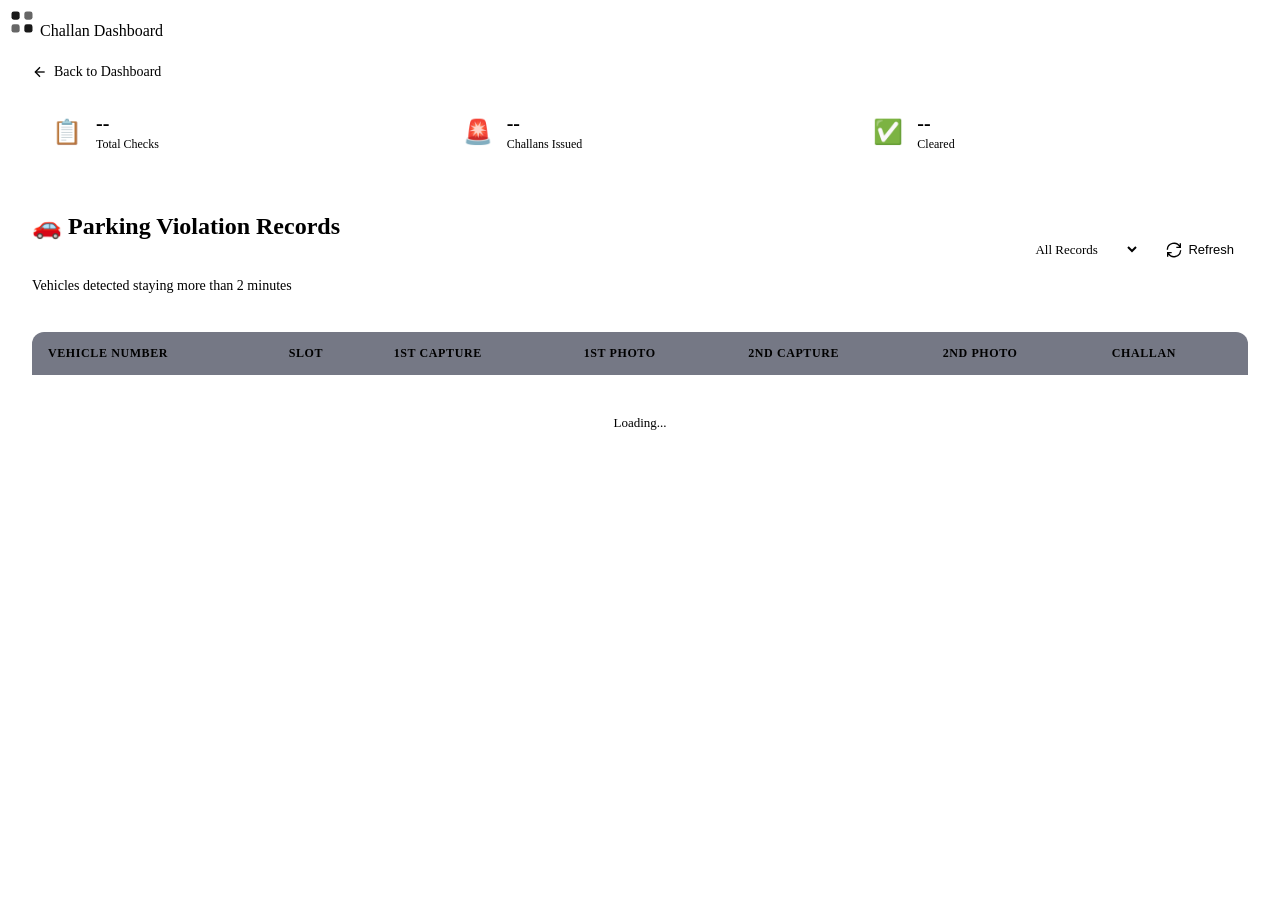
==== webapp/static/challan.html @ 0c5d3db1 "feat: Implement challan tracking and dashboard - Added functionality for tracking parking violations" ====
<!doctype html>
<html lang="en">
  <head>
    <meta charset="utf-8" />
    <meta name="viewport" content="width=device-width, initial-scale=1" />
    <title>Challan Dashboard — Parking Vision</title>
    <link rel="stylesheet" href="/static/styles.css" />
    <link rel="preconnect" href="https://fonts.googleapis.com">
    <link rel="preconnect" href="https://fonts.gstatic.com" crossorigin>
    <link href="https://fonts.googleapis.com/css2?family=Inter:wght@400;500;600;700&display=swap" rel="stylesheet">
    <style>
      /* ── Challan-specific styles ─────────────────────────────────── */
      .challan-page { padding: 24px; max-width: 1400px; margin: 0 auto; }

      .challan-header {
        display: flex; justify-content: space-between; align-items: center;
        margin-bottom: 24px; flex-wrap: wrap; gap: 16px;
      }
      .challan-header-left { display: flex; flex-direction: column; gap: 4px; }
      .challan-title { font-size: 1.5rem; font-weight: 700; color: var(--text); }
      .challan-subtitle { font-size: 0.875rem; color: var(--muted); }

      .challan-controls { display: flex; gap: 12px; align-items: center; }
      .challan-filter {
        padding: 8px 14px; border-radius: 8px;
        background: var(--panel); border: 1px solid var(--border);
        color: var(--text); font-family: inherit; font-size: 0.8125rem; cursor: pointer;
      }
      .challan-filter:hover { border-color: var(--accent); }
      .refresh-btn {
        display: flex; align-items: center; gap: 6px;
        padding: 8px 14px; border-radius: 8px;
        background: var(--panel); border: 1px solid var(--border);
        color: var(--text-secondary); font-size: 0.8125rem;
        cursor: pointer; transition: all 0.2s;
      }
      .refresh-btn:hover { border-color: var(--accent); color: var(--text); }

      .back-link {
        display: inline-flex; align-items: center; gap: 6px;
        color: var(--accent-bright); text-decoration: none; font-size: 0.875rem;
        margin-bottom: 16px; transition: color 0.2s;
      }
      .back-link:hover { color: var(--text); }

      /* Stats row */
      .challan-stats {
        display: grid; grid-template-columns: repeat(auto-fit, minmax(180px, 1fr));
        gap: 16px; margin-bottom: 24px;
      }
      .challan-stat {
        background: var(--panel); border: 1px solid var(--border); border-radius: 12px;
        padding: 16px 20px; display: flex; align-items: center; gap: 14px;
      }
      .challan-stat-icon { font-size: 1.5rem; }
      .challan-stat-value { font-size: 1.25rem; font-weight: 700; color: var(--text); }
      .challan-stat-label { font-size: 0.75rem; color: var(--muted); margin-top: 2px; }

      /* Table */
      .challan-table-wrap {
        background: var(--panel); border: 1px solid var(--border);
        border-radius: 12px; overflow: hidden;
      }
      .challan-table {
        width: 100%; border-collapse: collapse; font-size: 0.8125rem;
      }
      .challan-table th {
        text-align: left; padding: 14px 16px; font-weight: 600; font-size: 0.75rem;
        color: var(--muted); text-transform: uppercase; letter-spacing: 0.05em;
        border-bottom: 1px solid var(--border); background: rgba(26, 31, 53, 0.6);
        position: sticky; top: 0;
      }
      .challan-table td {
        padding: 12px 16px; border-bottom: 1px solid var(--border);
        color: var(--text-secondary); vertical-align: middle;
      }
      .challan-table tr:last-child td { border-bottom: none; }
      .challan-table tr:hover td { background: var(--panel-hover); }

      .plate-badge {
        display: inline-block; padding: 4px 10px; border-radius: 6px;
        font-weight: 600; font-family: 'Courier New', monospace; font-size: 0.875rem;
        letter-spacing: 0.08em;
        background: rgba(99, 102, 241, 0.15); color: var(--accent-bright);
        border: 1px solid rgba(99, 102, 241, 0.3);
      }

      .challan-badge {
        display: inline-flex; align-items: center; gap: 4px;
        padding: 4px 10px; border-radius: 6px; font-weight: 600; font-size: 0.75rem;
      }
      .challan-badge.yes {
        background: rgba(239, 68, 68, 0.15); color: #f87171;
        border: 1px solid rgba(239, 68, 68, 0.3);
      }
      .challan-badge.no {
        background: rgba(16, 185, 129, 0.15); color: #34d399;
        border: 1px solid rgba(16, 185, 129, 0.3);
      }

      .thumb {
        width: 80px; height: 56px; object-fit: cover; border-radius: 6px;
        border: 1px solid var(--border); cursor: pointer;
        transition: transform 0.2s, box-shadow 0.2s;
      }
      .thumb:hover { transform: scale(1.08); box-shadow: var(--shadow-md); }

      .no-thumb {
        width: 80px; height: 56px; border-radius: 6px;
        background: rgba(42, 51, 80, 0.6); border: 1px solid var(--border);
        display: flex; align-items: center; justify-content: center;
        color: var(--muted); font-size: 0.65rem;
      }

      .challan-empty {
        display: flex; flex-direction: column; align-items: center; justify-content: center;
        padding: 80px 20px; color: var(--muted); text-align: center;
      }
      .challan-empty .empty-icon { font-size: 3rem; margin-bottom: 16px; opacity: 0.5; }
      .challan-empty .empty-title { font-size: 1.125rem; font-weight: 600; color: var(--text-secondary); margin-bottom: 8px; }
      .challan-empty .empty-hint { font-size: 0.875rem; }

      /* Lightbox */
      .lightbox {
        display: none; position: fixed; inset: 0; z-index: 1000;
        background: rgba(0, 0, 0, 0.85); backdrop-filter: blur(8px);
        align-items: center; justify-content: center; cursor: pointer;
      }
      .lightbox.active { display: flex; }
      .lightbox img {
        max-width: 90vw; max-height: 85vh; border-radius: 12px;
        box-shadow: 0 20px 60px rgba(0,0,0,0.5);
      }
      .lightbox-close {
        position: absolute; top: 20px; right: 24px;
        background: none; border: none; color: #fff; font-size: 2rem;
        cursor: pointer; opacity: 0.7; transition: opacity 0.2s;
      }
      .lightbox-close:hover { opacity: 1; }

      @media (max-width: 768px) {
        .challan-table { font-size: 0.75rem; }
        .challan-table th, .challan-table td { padding: 10px 10px; }
        .thumb { width: 60px; height: 42px; }
      }
    </style>
  </head>
  <body>
    <header class="topbar">
      <div class="topbar-left">
        <div class="title">
          <svg class="logo-icon" width="28" height="28" viewBox="0 0 24 24" fill="none" xmlns="http://www.w3.org/2000/svg">
            <rect x="3" y="3" width="7" height="7" rx="2" fill="currentColor" opacity="0.9"/>
            <rect x="14" y="3" width="7" height="7" rx="2" fill="currentColor" opacity="0.6"/>
            <rect x="3" y="14" width="7" height="7" rx="2" fill="currentColor" opacity="0.6"/>
            <rect x="14" y="14" width="7" height="7" rx="2" fill="currentColor" opacity="0.9"/>
          </svg>
          Challan Dashboard
        </div>
      </div>
    </header>

    <main class="challan-page">
      <a href="/" class="back-link">
        <svg width="16" height="16" viewBox="0 0 24 24" fill="none" stroke="currentColor" stroke-width="2">
          <line x1="19" y1="12" x2="5" y2="12"/><polyline points="12 19 5 12 12 5"/>
        </svg>
        Back to Dashboard
      </a>

      <!-- Stats -->
      <div class="challan-stats" id="challanStats">
        <div class="challan-stat">
          <div class="challan-stat-icon">📋</div>
          <div>
            <div class="challan-stat-value" id="statTotal">--</div>
            <div class="challan-stat-label">Total Checks</div>
          </div>
        </div>
        <div class="challan-stat">
          <div class="challan-stat-icon">🚨</div>
          <div>
            <div class="challan-stat-value" id="statChallans">--</div>
            <div class="challan-stat-label">Challans Issued</div>
          </div>
        </div>
        <div class="challan-stat">
          <div class="challan-stat-icon">✅</div>
          <div>
            <div class="challan-stat-value" id="statCleared">--</div>
            <div class="challan-stat-label">Cleared</div>
          </div>
        </div>
      </div>

      <!-- Controls -->
      <div class="challan-header">
        <div class="challan-header-left">
          <h2 class="challan-title">🚗 Parking Violation Records</h2>
          <p class="challan-subtitle">Vehicles detected staying more than 2 minutes</p>
        </div>
        <div class="challan-controls">
          <select class="challan-filter" id="filterSelect" onchange="loadChallans()">
            <option value="all">All Records</option>
            <option value="challan">Challans Only</option>
            <option value="cleared">Cleared Only</option>
          </select>
          <button class="refresh-btn" onclick="loadChallans()" title="Refresh">
            <svg width="16" height="16" viewBox="0 0 24 24" fill="none" stroke="currentColor" stroke-width="2">
              <path d="M21.5 2v6h-6M2.5 22v-6h6M2 11.5a10 10 0 0 1 18.8-4.3M22 12.5a10 10 0 0 1-18.8 4.2"/>
            </svg>
            Refresh
          </button>
        </div>
      </div>

      <!-- Table -->
      <div class="challan-table-wrap" id="challanTableWrap">
        <table class="challan-table">
          <thead>
            <tr>
              <th>Vehicle Number</th>
              <th>Slot</th>
              <th>1st Capture</th>
              <th>1st Photo</th>
              <th>2nd Capture</th>
              <th>2nd Photo</th>
              <th>Challan</th>
            </tr>
          </thead>
          <tbody id="challanBody">
            <tr><td colspan="7" style="text-align:center;color:var(--muted);padding:40px;">Loading...</td></tr>
          </tbody>
        </table>
      </div>

      <!-- Empty state -->
      <div id="challanEmpty" class="challan-empty" style="display: none;">
        <div class="empty-icon">📋</div>
        <div class="empty-title">No challan records yet</div>
        <div class="empty-hint">Records will appear here when vehicles are detected staying too long.</div>
      </div>
    </main>

    <!-- Lightbox overlay -->
    <div class="lightbox" id="lightbox" onclick="closeLightbox()">
      <button class="lightbox-close" onclick="closeLightbox()">&times;</button>
      <img id="lightboxImg" src="" alt="Full size" />
    </div>

    <script>
      function fmtTime(ts) {
        try {
          const d = new Date(ts);
          if (!isNaN(d.getTime())) return d.toLocaleString();
        } catch {}
        return String(ts || "—");
      }

      function filenameFromPath(path) {
        if (!path) return null;
        return path.split('/').pop().split('\\').pop();
      }

      function openLightbox(src) {
        const lb = document.getElementById('lightbox');
        document.getElementById('lightboxImg').src = src;
        lb.classList.add('active');
      }

      function closeLightbox() {
        document.getElementById('lightbox').classList.remove('active');
      }

      document.addEventListener('keydown', e => { if (e.key === 'Escape') closeLightbox(); });

      async function loadChallans() {
        const filter = document.getElementById('filterSelect').value;
        const challanOnly = filter === 'challan' ? 'true' : 'false';

        try {
          const res = await fetch(`/challans?limit=200&challan_only=${challanOnly}`);
          const data = await res.json();

          let records = data.challans || [];

          // Client-side filter for "cleared" option
          if (filter === 'cleared') {
            records = records.filter(r => !r.challan);
          }

          // Stats
          const allRes = await fetch('/challans?limit=500');
          const allData = await allRes.json();
          const all = allData.challans || [];
          const totalCount = all.length;
          const challanCount = all.filter(r => r.challan).length;
          const clearedCount = totalCount - challanCount;

          document.getElementById('statTotal').textContent = totalCount;
          document.getElementById('statChallans').textContent = challanCount;
          document.getElementById('statCleared').textContent = clearedCount;

          renderTable(records);
        } catch (err) {
          console.error('Failed to load challans:', err);
        }
      }

      function renderTable(records) {
        const tbody = document.getElementById('challanBody');
        const emptyEl = document.getElementById('challanEmpty');
        const tableWrap = document.getElementById('challanTableWrap');

        if (records.length === 0) {
          tableWrap.style.display = 'none';
          emptyEl.style.display = 'flex';
          return;
        }

        tableWrap.style.display = 'block';
        emptyEl.style.display = 'none';

        tbody.innerHTML = records.map(r => {
          const f1 = filenameFromPath(r.first_image);
          const f2 = filenameFromPath(r.second_image);

          const img1 = f1
            ? `<img class="thumb" src="/snapshots/${f1}" alt="1st" onclick="event.stopPropagation();openLightbox('/snapshots/${f1}')" />`
            : `<div class="no-thumb">No image</div>`;

          const img2 = f2
            ? `<img class="thumb" src="/snapshots/${f2}" alt="2nd" onclick="event.stopPropagation();openLightbox('/snapshots/${f2}')" />`
            : `<div class="no-thumb">No image</div>`;

          const challanBadge = r.challan
            ? `<span class="challan-badge yes">🚨 YES</span>`
            : `<span class="challan-badge no">✅ NO</span>`;

          return `
            <tr>
              <td><span class="plate-badge">${r.plate_text || 'UNKNOWN'}</span></td>
              <td>${r.slot_name || '—'} <span style="color:var(--muted);font-size:0.7rem;">(Zone ${r.zone || '?'})</span></td>
              <td>${fmtTime(r.first_time)}</td>
              <td>${img1}</td>
              <td>${fmtTime(r.second_time)}</td>
              <td>${img2}</td>
              <td>${challanBadge}</td>
            </tr>
          `;
        }).join('');
      }

      // Initial load
      loadChallans();

      // Auto refresh every 30 seconds
      setInterval(loadChallans, 30000);
    </script>
  </body>
</html>
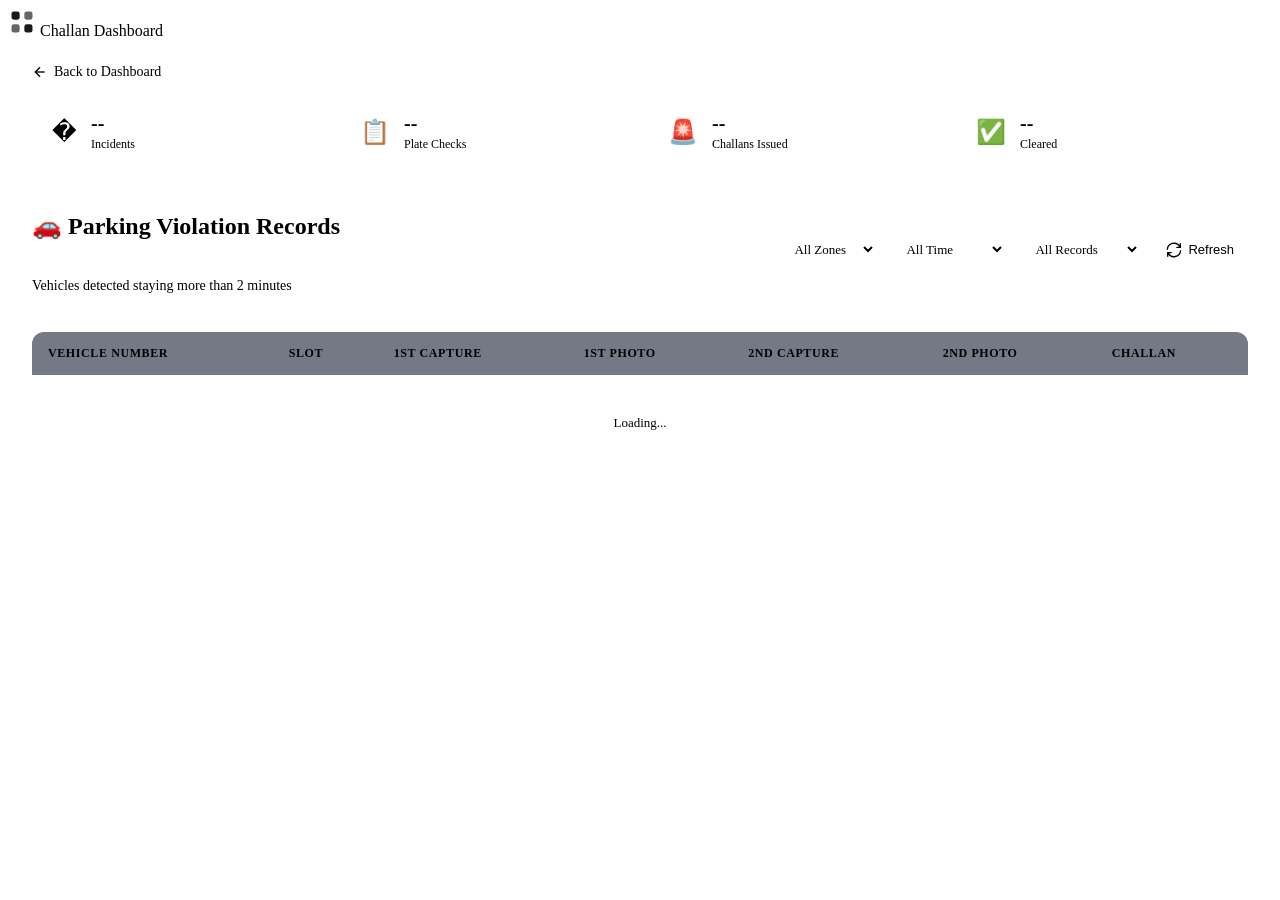
==== commit bdb46069: "refactor & improving camera queue" ====
--- a/webapp/static/challan.html
+++ b/webapp/static/challan.html
@@ -171,10 +171,17 @@
       <!-- Stats -->
       <div class="challan-stats" id="challanStats">
         <div class="challan-stat">
+          <div class="challan-stat-icon">�</div>
+          <div>
+            <div class="challan-stat-value" id="statIncidents">--</div>
+            <div class="challan-stat-label">Incidents</div>
+          </div>
+        </div>
+        <div class="challan-stat">
           <div class="challan-stat-icon">📋</div>
           <div>
             <div class="challan-stat-value" id="statTotal">--</div>
-            <div class="challan-stat-label">Total Checks</div>
+            <div class="challan-stat-label">Plate Checks</div>
           </div>
         </div>
         <div class="challan-stat">
@@ -196,10 +203,19 @@
       <!-- Controls -->
       <div class="challan-header">
         <div class="challan-header-left">
-          <h2 class="challan-title">🚗 Parking Violation Records</h2>
+          <h2 class="challan-title">🚗 Parking Violation Records <span class="live-indicator" id="sseIndicator" style="display:none;"><span class="live-dot"></span>LIVE</span></h2>
           <p class="challan-subtitle">Vehicles detected staying more than 2 minutes</p>
         </div>
         <div class="challan-controls">
+          <select class="challan-filter" id="zoneFilter" onchange="loadChallans()">
+            <option value="">All Zones</option>
+          </select>
+          <select class="challan-filter" id="dateFilter" onchange="loadChallans()">
+            <option value="">All Time</option>
+            <option value="today">Today</option>
+            <option value="7d">Last 7 Days</option>
+            <option value="30d">Last 30 Days</option>
+          </select>
           <select class="challan-filter" id="filterSelect" onchange="loadChallans()">
             <option value="all">All Records</option>
             <option value="challan">Challans Only</option>
@@ -263,9 +279,8 @@
       }
 
       function openLightbox(src) {
-        const lb = document.getElementById('lightbox');
         document.getElementById('lightboxImg').src = src;
-        lb.classList.add('active');
+        document.getElementById('lightbox').classList.add('active');
       }
 
       function closeLightbox() {
@@ -274,39 +289,93 @@
 
       document.addEventListener('keydown', e => { if (e.key === 'Escape') closeLightbox(); });
 
+      // ── Date filter helpers ───────────────────────────────────────
+      function getSinceISO(dateFilter) {
+        if (!dateFilter) return null;
+        const now = new Date();
+        if (dateFilter === 'today') {
+          const start = new Date(now.getFullYear(), now.getMonth(), now.getDate());
+          return start.toISOString();
+        }
+        const days = dateFilter === '7d' ? 7 : dateFilter === '30d' ? 30 : 0;
+        if (days > 0) return new Date(now.getTime() - days * 86400000).toISOString();
+        return null;
+      }
+
+      // ── Populate zone filter from /state ──────────────────────────
+      async function populateZoneFilter() {
+        try {
+          const res = await fetch('/state');
+          const data = await res.json();
+          const zones = Object.keys(data.zones || {}).sort();
+          const sel = document.getElementById('zoneFilter');
+          for (const z of zones) {
+            const opt = document.createElement('option');
+            opt.value = z;
+            opt.textContent = `Zone ${z}`;
+            sel.appendChild(opt);
+          }
+        } catch (e) { /* ignore */ }
+      }
+
+      // ── Load challans ─────────────────────────────────────────────
       async function loadChallans() {
         const filter = document.getElementById('filterSelect').value;
+        const zoneVal = document.getElementById('zoneFilter').value;
+        const dateVal = document.getElementById('dateFilter').value;
         const challanOnly = filter === 'challan' ? 'true' : 'false';
 
+        const params = new URLSearchParams({ limit: '500', challan_only: challanOnly });
+        if (zoneVal) params.set('zone', zoneVal);
+        const since = getSinceISO(dateVal);
+        if (since) params.set('since', since);
+
         try {
-          const res = await fetch(`/challans?limit=200&challan_only=${challanOnly}`);
+          const res = await fetch(`/challans?${params}`);
           const data = await res.json();
-
           let records = data.challans || [];
 
-          // Client-side filter for "cleared" option
+          // Client-side filter for "cleared"
           if (filter === 'cleared') {
             records = records.filter(r => !r.challan);
           }
 
-          // Stats
-          const allRes = await fetch('/challans?limit=500');
-          const allData = await allRes.json();
-          const all = allData.challans || [];
-          const totalCount = all.length;
-          const challanCount = all.filter(r => r.challan).length;
-          const clearedCount = totalCount - challanCount;
-
-          document.getElementById('statTotal').textContent = totalCount;
-          document.getElementById('statChallans').textContent = challanCount;
-          document.getElementById('statCleared').textContent = clearedCount;
-
+          updateStats(records);
           renderTable(records);
         } catch (err) {
           console.error('Failed to load challans:', err);
         }
       }
 
+      function updateStats(records) {
+        const totalCount = records.length;
+        const challanCount = records.filter(r => r.challan).length;
+        const clearedCount = totalCount - challanCount;
+        const sessions = new Set(records.map(r => r.capture_session_id).filter(Boolean));
+        // If no capture_session_id, fall back to counting unique first_image values
+        const incidentCount = sessions.size || new Set(records.map(r => r.first_image).filter(Boolean)).size;
+
+        document.getElementById('statIncidents').textContent = incidentCount;
+        document.getElementById('statTotal').textContent = totalCount;
+        document.getElementById('statChallans').textContent = challanCount;
+        document.getElementById('statCleared').textContent = clearedCount;
+      }
+
+      // ── Image HTML helpers ────────────────────────────────────────
+      function thumbHtml(path, alt) {
+        const f = filenameFromPath(path);
+        if (!f) return '<div class="no-thumb">No image</div>';
+        return `<img class="thumb" src="/snapshots/${f}" alt="${alt}" onclick="event.stopPropagation();openLightbox('/snapshots/${f}')" />`;
+      }
+
+      function platesChips(plates) {
+        if (!plates || plates.length === 0) return '';
+        return '<div class="second-plates-detail">' +
+          plates.map(p => `<span class="plate-badge-sm">${p}</span>`).join('') +
+          '</div>';
+      }
+
+      // ── Render grouped table ──────────────────────────────────────
       function renderTable(records) {
         const tbody = document.getElementById('challanBody');
         const emptyEl = document.getElementById('challanEmpty');
@@ -321,41 +390,96 @@
         tableWrap.style.display = 'block';
         emptyEl.style.display = 'none';
 
-        tbody.innerHTML = records.map(r => {
-          const f1 = filenameFromPath(r.first_image);
-          const f2 = filenameFromPath(r.second_image);
-
-          const img1 = f1
-            ? `<img class="thumb" src="/snapshots/${f1}" alt="1st" onclick="event.stopPropagation();openLightbox('/snapshots/${f1}')" />`
-            : `<div class="no-thumb">No image</div>`;
-
-          const img2 = f2
-            ? `<img class="thumb" src="/snapshots/${f2}" alt="2nd" onclick="event.stopPropagation();openLightbox('/snapshots/${f2}')" />`
-            : `<div class="no-thumb">No image</div>`;
-
-          const challanBadge = r.challan
-            ? `<span class="challan-badge yes">🚨 YES</span>`
-            : `<span class="challan-badge no">✅ NO</span>`;
-
-          return `
-            <tr>
+        // Group records by capture_session_id (or first_image as fallback)
+        const groups = [];
+        const groupMap = new Map();
+        for (const r of records) {
+          const key = r.capture_session_id || r.first_image || Math.random().toString();
+          if (!groupMap.has(key)) {
+            const group = { key, records: [] };
+            groupMap.set(key, group);
+            groups.push(group);
+          }
+          groupMap.get(key).records.push(r);
+        }
+
+        let html = '';
+        for (const group of groups) {
+          const recs = group.records;
+          const first = recs[0];
+          const isMulti = recs.length > 1;
+
+          // Session separator for multi-plate groups
+          if (isMulti) {
+            html += `<tr class="session-header-row"><td colspan="7">
+              <span class="session-label">─ ${first.slot_name || '—'} (Zone ${first.zone || '?'}) — ${recs.length} plates detected at ${fmtTime(first.first_time)}</span>
+            </td></tr>`;
+          }
+
+          for (let i = 0; i < recs.length; i++) {
+            const r = recs[i];
+            const challanBadge = r.challan
+              ? '<span class="challan-badge yes">🚨 YES</span>'
+              : '<span class="challan-badge no">✅ NO</span>';
+
+            // For multi-plate groups, show shared columns only on first row via rowspan
+            const showShared = !isMulti || i === 0;
+            const rowspan = isMulti && i === 0 ? ` rowspan="${recs.length}"` : '';
+
+            const slotCell = showShared
+              ? `<td${rowspan}>${r.slot_name || '—'} <span style="color:var(--muted);font-size:0.7rem;">(Zone ${r.zone || '?'})</span></td>`
+              : '';
+            const firstTimeCell = showShared
+              ? `<td${rowspan}>${fmtTime(r.first_time)}</td>`
+              : '';
+            const firstImgCell = showShared
+              ? `<td${rowspan}>${thumbHtml(r.first_image, '1st')}</td>`
+              : '';
+            const secondTimeCell = showShared
+              ? `<td${rowspan}>${fmtTime(r.second_time)}</td>`
+              : '';
+            const secondImgCell = showShared
+              ? `<td${rowspan}>${thumbHtml(r.second_image, '2nd')}${platesChips(r.second_plates)}</td>`
+              : '';
+
+            html += `<tr>
               <td><span class="plate-badge">${r.plate_text || 'UNKNOWN'}</span></td>
-              <td>${r.slot_name || '—'} <span style="color:var(--muted);font-size:0.7rem;">(Zone ${r.zone || '?'})</span></td>
-              <td>${fmtTime(r.first_time)}</td>
-              <td>${img1}</td>
-              <td>${fmtTime(r.second_time)}</td>
-              <td>${img2}</td>
+              ${slotCell}${firstTimeCell}${firstImgCell}${secondTimeCell}${secondImgCell}
               <td>${challanBadge}</td>
-            </tr>
-          `;
-        }).join('');
-      }
-
-      // Initial load
+            </tr>`;
+          }
+        }
+
+        tbody.innerHTML = html;
+      }
+
+      // ── SSE for near-real-time updates ────────────────────────────
+      let challanSSE = null;
+      function startChallanSSE() {
+        challanSSE = new EventSource('/events');
+        document.getElementById('sseIndicator').style.display = 'inline-flex';
+
+        challanSSE.onmessage = (msg) => {
+          try {
+            const obj = JSON.parse(msg.data);
+            if (obj.event === 'challan_completed') {
+              loadChallans();
+            }
+          } catch (e) { /* ignore */ }
+        };
+
+        challanSSE.onerror = () => {
+          document.getElementById('sseIndicator').style.display = 'none';
+        };
+      }
+
+      // ── Init ──────────────────────────────────────────────────────
+      populateZoneFilter();
       loadChallans();
-
-      // Auto refresh every 30 seconds
-      setInterval(loadChallans, 30000);
+      startChallanSSE();
+
+      // Fallback polling every 60s (in case SSE drops)
+      setInterval(loadChallans, 60000);
     </script>
   </body>
 </html>
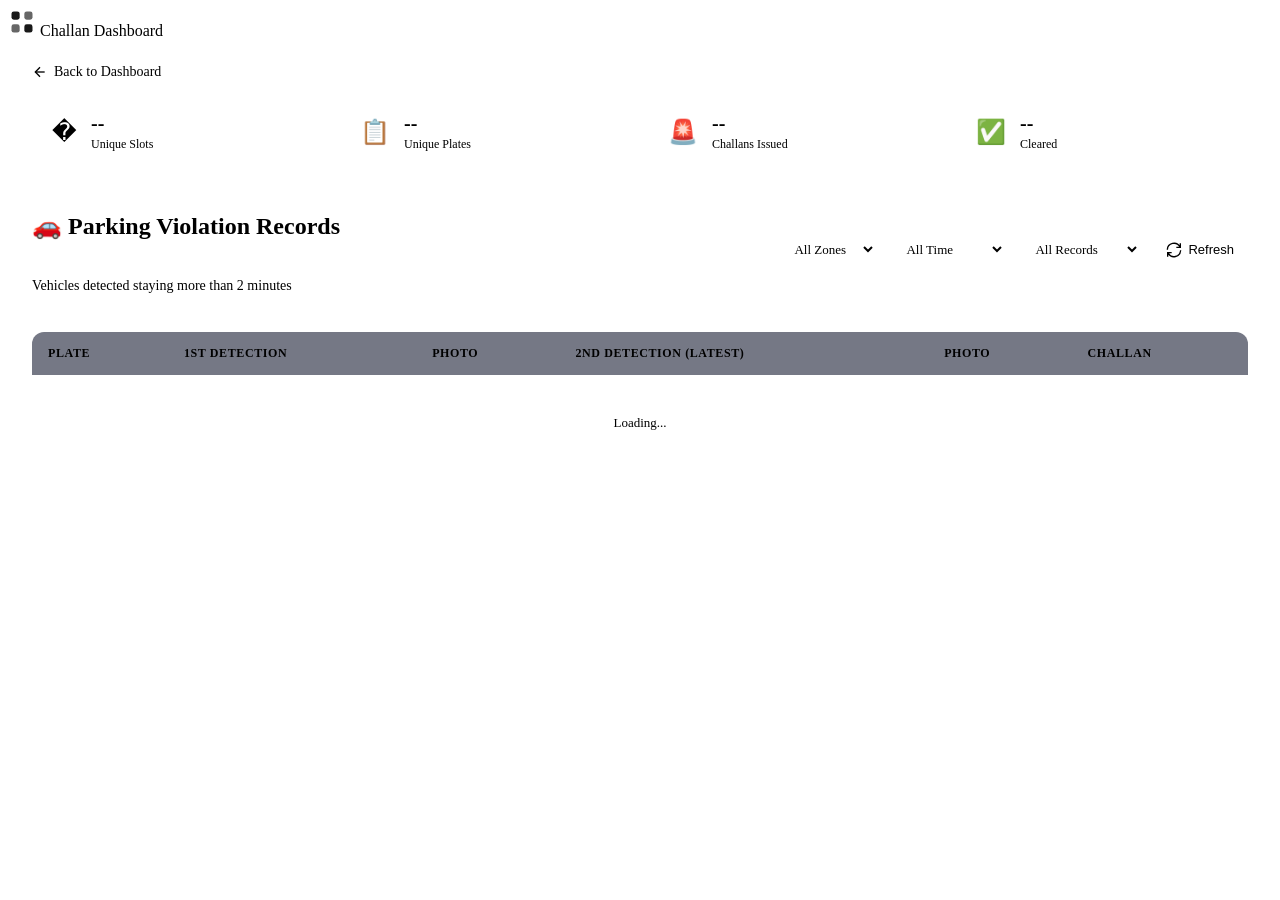
==== commit c224cde8: "feat: Add confidence filtering for license plate extraction and enhance challan tracking logic" ====
--- a/webapp/static/challan.html
+++ b/webapp/static/challan.html
@@ -174,14 +174,14 @@
           <div class="challan-stat-icon">�</div>
           <div>
             <div class="challan-stat-value" id="statIncidents">--</div>
-            <div class="challan-stat-label">Incidents</div>
+            <div class="challan-stat-label">Unique Slots</div>
           </div>
         </div>
         <div class="challan-stat">
           <div class="challan-stat-icon">📋</div>
           <div>
             <div class="challan-stat-value" id="statTotal">--</div>
-            <div class="challan-stat-label">Plate Checks</div>
+            <div class="challan-stat-label">Unique Plates</div>
           </div>
         </div>
         <div class="challan-stat">
@@ -235,17 +235,16 @@
         <table class="challan-table">
           <thead>
             <tr>
-              <th>Vehicle Number</th>
-              <th>Slot</th>
-              <th>1st Capture</th>
-              <th>1st Photo</th>
-              <th>2nd Capture</th>
-              <th>2nd Photo</th>
+              <th>Plate</th>
+              <th>1st Detection</th>
+              <th>Photo</th>
+              <th>2nd Detection (Latest)</th>
+              <th>Photo</th>
               <th>Challan</th>
             </tr>
           </thead>
           <tbody id="challanBody">
-            <tr><td colspan="7" style="text-align:center;color:var(--muted);padding:40px;">Loading...</td></tr>
+            <tr><td colspan="6" style="text-align:center;color:var(--muted);padding:40px;">Loading...</td></tr>
           </tbody>
         </table>
       </div>
@@ -340,23 +339,20 @@
             records = records.filter(r => !r.challan);
           }
 
-          updateStats(records);
           renderTable(records);
         } catch (err) {
           console.error('Failed to load challans:', err);
         }
       }
 
-      function updateStats(records) {
-        const totalCount = records.length;
-        const challanCount = records.filter(r => r.challan).length;
-        const clearedCount = totalCount - challanCount;
-        const sessions = new Set(records.map(r => r.capture_session_id).filter(Boolean));
-        // If no capture_session_id, fall back to counting unique first_image values
-        const incidentCount = sessions.size || new Set(records.map(r => r.first_image).filter(Boolean)).size;
-
-        document.getElementById('statIncidents').textContent = incidentCount;
-        document.getElementById('statTotal').textContent = totalCount;
+      function updateStats(plateGroups) {
+        const totalPlates = plateGroups.length;
+        const challanCount = plateGroups.filter(g => g.challan).length;
+        const clearedCount = totalPlates - challanCount;
+        const uniqueSlots = new Set(plateGroups.flatMap(g => g.slots)).size;
+
+        document.getElementById('statIncidents').textContent = uniqueSlots;
+        document.getElementById('statTotal').textContent = totalPlates;
         document.getElementById('statChallans').textContent = challanCount;
         document.getElementById('statCleared').textContent = clearedCount;
       }
@@ -375,79 +371,77 @@
           '</div>';
       }
 
-      // ── Render grouped table ──────────────────────────────────────
+      // ── Group records by plate_text ────────────────────────────────
+      function groupByPlate(records) {
+        const map = new Map();
+        for (const r of records) {
+          const plate = r.plate_text || 'UNKNOWN';
+          if (!map.has(plate)) {
+            map.set(plate, {
+              plate,
+              first_time: r.first_time,
+              first_image: r.first_image,
+              second_time: r.second_time,
+              second_image: r.second_image,
+              challan: !!r.challan,
+              slots: new Set([r.slot_name || '—']),
+            });
+          } else {
+            const g = map.get(plate);
+            // Keep the earliest first detection
+            if (r.first_time && (!g.first_time || r.first_time < g.first_time)) {
+              g.first_time = r.first_time;
+              g.first_image = r.first_image;
+            }
+            // Keep the latest second detection
+            if (r.second_time && (!g.second_time || r.second_time > g.second_time)) {
+              g.second_time = r.second_time;
+              g.second_image = r.second_image;
+            }
+            // Challan = YES if any record says so
+            if (r.challan) g.challan = true;
+            if (r.slot_name) g.slots.add(r.slot_name);
+          }
+        }
+        // Convert Sets to arrays and return sorted by first_time descending
+        const groups = Array.from(map.values()).map(g => ({ ...g, slots: Array.from(g.slots) }));
+        groups.sort((a, b) => (b.first_time || '').localeCompare(a.first_time || ''));
+        return groups;
+      }
+
+      // ── Render per-plate table ─────────────────────────────────────
       function renderTable(records) {
         const tbody = document.getElementById('challanBody');
         const emptyEl = document.getElementById('challanEmpty');
         const tableWrap = document.getElementById('challanTableWrap');
 
-        if (records.length === 0) {
+        const plateGroups = groupByPlate(records);
+
+        if (plateGroups.length === 0) {
           tableWrap.style.display = 'none';
           emptyEl.style.display = 'flex';
+          updateStats([]);
           return;
         }
 
         tableWrap.style.display = 'block';
         emptyEl.style.display = 'none';
-
-        // Group records by capture_session_id (or first_image as fallback)
-        const groups = [];
-        const groupMap = new Map();
-        for (const r of records) {
-          const key = r.capture_session_id || r.first_image || Math.random().toString();
-          if (!groupMap.has(key)) {
-            const group = { key, records: [] };
-            groupMap.set(key, group);
-            groups.push(group);
-          }
-          groupMap.get(key).records.push(r);
-        }
+        updateStats(plateGroups);
 
         let html = '';
-        for (const group of groups) {
-          const recs = group.records;
-          const first = recs[0];
-          const isMulti = recs.length > 1;
-
-          // Session separator for multi-plate groups
-          if (isMulti) {
-            html += `<tr class="session-header-row"><td colspan="7">
-              <span class="session-label">─ ${first.slot_name || '—'} (Zone ${first.zone || '?'}) — ${recs.length} plates detected at ${fmtTime(first.first_time)}</span>
-            </td></tr>`;
-          }
-
-          for (let i = 0; i < recs.length; i++) {
-            const r = recs[i];
-            const challanBadge = r.challan
-              ? '<span class="challan-badge yes">🚨 YES</span>'
-              : '<span class="challan-badge no">✅ NO</span>';
-
-            // For multi-plate groups, show shared columns only on first row via rowspan
-            const showShared = !isMulti || i === 0;
-            const rowspan = isMulti && i === 0 ? ` rowspan="${recs.length}"` : '';
-
-            const slotCell = showShared
-              ? `<td${rowspan}>${r.slot_name || '—'} <span style="color:var(--muted);font-size:0.7rem;">(Zone ${r.zone || '?'})</span></td>`
-              : '';
-            const firstTimeCell = showShared
-              ? `<td${rowspan}>${fmtTime(r.first_time)}</td>`
-              : '';
-            const firstImgCell = showShared
-              ? `<td${rowspan}>${thumbHtml(r.first_image, '1st')}</td>`
-              : '';
-            const secondTimeCell = showShared
-              ? `<td${rowspan}>${fmtTime(r.second_time)}</td>`
-              : '';
-            const secondImgCell = showShared
-              ? `<td${rowspan}>${thumbHtml(r.second_image, '2nd')}${platesChips(r.second_plates)}</td>`
-              : '';
-
-            html += `<tr>
-              <td><span class="plate-badge">${r.plate_text || 'UNKNOWN'}</span></td>
-              ${slotCell}${firstTimeCell}${firstImgCell}${secondTimeCell}${secondImgCell}
-              <td>${challanBadge}</td>
-            </tr>`;
-          }
+        for (const g of plateGroups) {
+          const challanBadge = g.challan
+            ? '<span class="challan-badge yes">🚨 YES</span>'
+            : '<span class="challan-badge no">✅ NO</span>';
+
+          html += `<tr>
+            <td><span class="plate-badge">${g.plate}</span></td>
+            <td>${fmtTime(g.first_time)}</td>
+            <td>${thumbHtml(g.first_image, '1st detection')}</td>
+            <td>${fmtTime(g.second_time)}</td>
+            <td>${thumbHtml(g.second_image, '2nd detection')}</td>
+            <td>${challanBadge}</td>
+          </tr>`;
         }
 
         tbody.innerHTML = html;
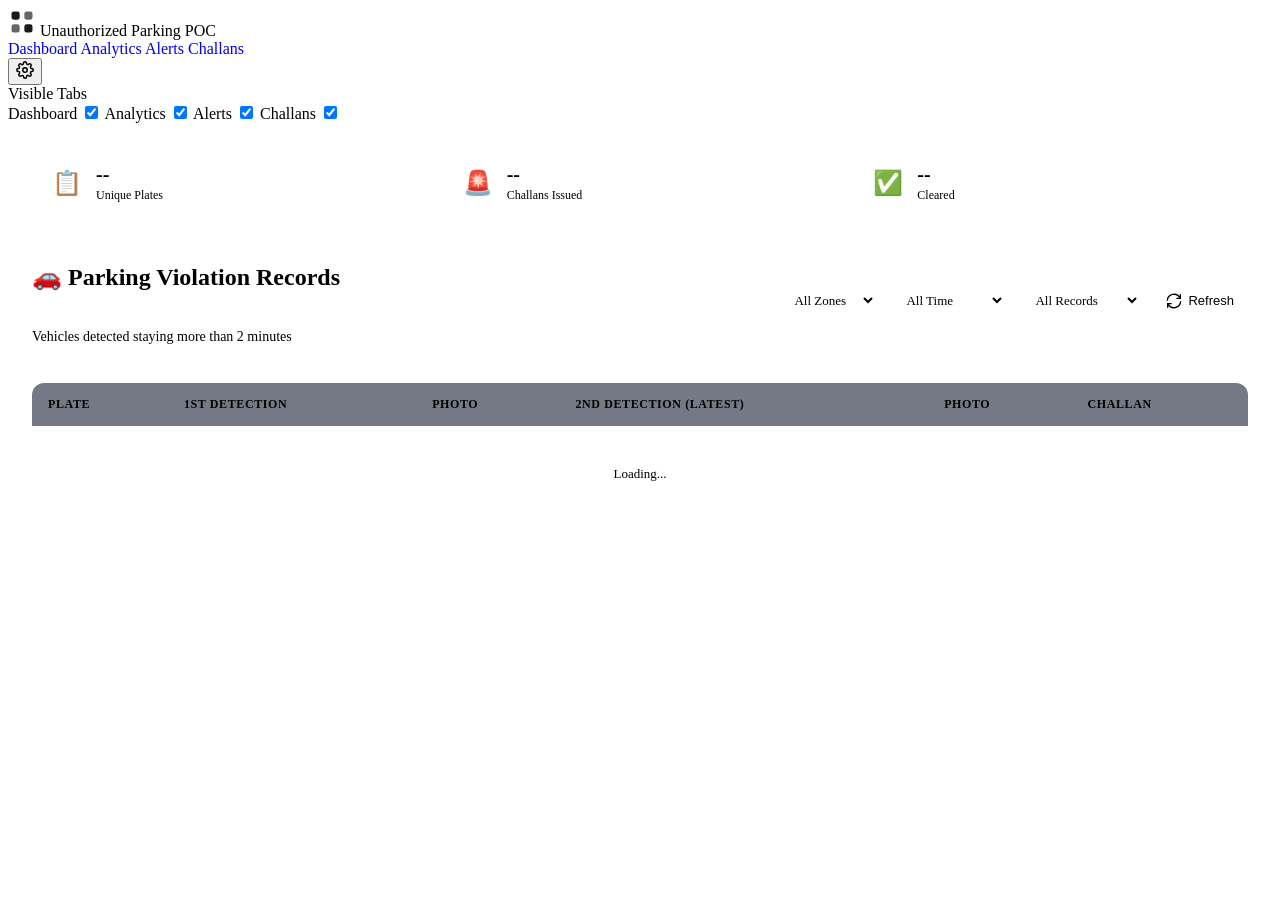
==== commit a947f1cb: "feat: Update UI for Unauthorized Parking POC with tab visibility settings and styling enhancements" ====
--- a/webapp/static/challan.html
+++ b/webapp/static/challan.html
@@ -155,28 +155,49 @@
             <rect x="3" y="14" width="7" height="7" rx="2" fill="currentColor" opacity="0.6"/>
             <rect x="14" y="14" width="7" height="7" rx="2" fill="currentColor" opacity="0.9"/>
           </svg>
-          Challan Dashboard
+          Unauthorized Parking POC
+        </div>
+        <div class="tab-bar">
+          <a class="tab-btn" href="/" data-tab="dashboard" style="text-decoration:none;">Dashboard</a>
+          <a class="tab-btn" href="/?tab=analytics" data-tab="analytics" style="text-decoration:none;">Analytics</a>
+          <a class="tab-btn" href="/?tab=alerts" data-tab="alerts" style="text-decoration:none;">Alerts</a>
+          <a class="tab-btn active" href="/challan-dashboard" data-tab="challans" style="text-decoration:none;">Challans</a>
+        </div>
+      </div>
+      <div class="topbar-right">
+        <div class="tab-settings-wrap">
+          <button class="tab-settings-btn" onclick="toggleTabSettings()" title="Show/Hide Tabs">
+            <svg width="18" height="18" viewBox="0 0 24 24" fill="none" stroke="currentColor" stroke-width="2" stroke-linecap="round" stroke-linejoin="round">
+              <circle cx="12" cy="12" r="3"/><path d="M19.4 15a1.65 1.65 0 0 0 .33 1.82l.06.06a2 2 0 1 1-2.83 2.83l-.06-.06a1.65 1.65 0 0 0-1.82-.33 1.65 1.65 0 0 0-1 1.51V21a2 2 0 0 1-4 0v-.09A1.65 1.65 0 0 0 9 19.4a1.65 1.65 0 0 0-1.82.33l-.06.06a2 2 0 1 1-2.83-2.83l.06-.06A1.65 1.65 0 0 0 4.68 15a1.65 1.65 0 0 0-1.51-1H3a2 2 0 0 1 0-4h.09A1.65 1.65 0 0 0 4.6 9a1.65 1.65 0 0 0-.33-1.82l-.06-.06a2 2 0 1 1 2.83-2.83l.06.06A1.65 1.65 0 0 0 9 4.68a1.65 1.65 0 0 0 1-1.51V3a2 2 0 0 1 4 0v.09a1.65 1.65 0 0 0 1 1.51 1.65 1.65 0 0 0 1.82-.33l.06-.06a2 2 0 1 1 2.83 2.83l-.06.06A1.65 1.65 0 0 0 19.4 9a1.65 1.65 0 0 0 1.51 1H21a2 2 0 0 1 0 4h-.09a1.65 1.65 0 0 0-1.51 1z"/>
+            </svg>
+          </button>
+          <div class="tab-settings-dropdown" id="tabSettingsDropdown">
+            <div class="tab-settings-title">Visible Tabs</div>
+            <label class="tab-toggle">
+              <span>Dashboard</span>
+              <input type="checkbox" checked onchange="toggleTabVisibility('dashboard', this.checked)" data-tab-toggle="dashboard">
+            </label>
+            <label class="tab-toggle">
+              <span>Analytics</span>
+              <input type="checkbox" checked onchange="toggleTabVisibility('analytics', this.checked)" data-tab-toggle="analytics">
+            </label>
+            <label class="tab-toggle">
+              <span>Alerts</span>
+              <input type="checkbox" checked onchange="toggleTabVisibility('alerts', this.checked)" data-tab-toggle="alerts">
+            </label>
+            <label class="tab-toggle">
+              <span>Challans</span>
+              <input type="checkbox" checked onchange="toggleTabVisibility('challans', this.checked)" data-tab-toggle="challans">
+            </label>
+          </div>
         </div>
       </div>
     </header>
 
     <main class="challan-page">
-      <a href="/" class="back-link">
-        <svg width="16" height="16" viewBox="0 0 24 24" fill="none" stroke="currentColor" stroke-width="2">
-          <line x1="19" y1="12" x2="5" y2="12"/><polyline points="12 19 5 12 12 5"/>
-        </svg>
-        Back to Dashboard
-      </a>
 
       <!-- Stats -->
       <div class="challan-stats" id="challanStats">
-        <div class="challan-stat">
-          <div class="challan-stat-icon">�</div>
-          <div>
-            <div class="challan-stat-value" id="statIncidents">--</div>
-            <div class="challan-stat-label">Unique Slots</div>
-          </div>
-        </div>
         <div class="challan-stat">
           <div class="challan-stat-icon">📋</div>
           <div>
@@ -349,9 +370,6 @@
         const totalPlates = plateGroups.length;
         const challanCount = plateGroups.filter(g => g.challan).length;
         const clearedCount = totalPlates - challanCount;
-        const uniqueSlots = new Set(plateGroups.flatMap(g => g.slots)).size;
-
-        document.getElementById('statIncidents').textContent = uniqueSlots;
         document.getElementById('statTotal').textContent = totalPlates;
         document.getElementById('statChallans').textContent = challanCount;
         document.getElementById('statCleared').textContent = clearedCount;
@@ -371,13 +389,21 @@
           '</div>';
       }
 
-      // ── Group records by plate_text ────────────────────────────────
+      // ── Group records by capture session ────────────────────────────
+      // Each capture_session_id represents one independent detection cycle
+      // (first capture → recheck). Grouping by plate alone would merge
+      // unrelated events at different slots/times into a single row,
+      // making it look like the recheck window was hours instead of ~70s.
       function groupByPlate(records) {
         const map = new Map();
         for (const r of records) {
           const plate = r.plate_text || 'UNKNOWN';
-          if (!map.has(plate)) {
-            map.set(plate, {
+          // Use capture_session_id + plate as the primary key so that
+          // multiple plates from the same capture each get their own row.
+          // Fall back to plate alone for legacy records without a session id.
+          const key = r.capture_session_id ? `${r.capture_session_id}_${plate}` : plate;
+          if (!map.has(key)) {
+            map.set(key, {
               plate,
               first_time: r.first_time,
               first_image: r.first_image,
@@ -387,7 +413,7 @@
               slots: new Set([r.slot_name || '—']),
             });
           } else {
-            const g = map.get(plate);
+            const g = map.get(key);
             // Keep the earliest first detection
             if (r.first_time && (!g.first_time || r.first_time < g.first_time)) {
               g.first_time = r.first_time;
@@ -474,6 +500,55 @@
 
       // Fallback polling every 60s (in case SSE drops)
       setInterval(loadChallans, 60000);
+
+      // ── Tab visibility settings (shared with main dashboard) ──────
+      const TAB_VIS_KEY = 'parking_tab_visibility';
+
+      function _loadTabVisibility() {
+        try {
+          const saved = localStorage.getItem(TAB_VIS_KEY);
+          if (saved) return JSON.parse(saved);
+        } catch {}
+        return { dashboard: true, analytics: true, alerts: true, challans: true };
+      }
+
+      function _saveTabVisibility(vis) {
+        localStorage.setItem(TAB_VIS_KEY, JSON.stringify(vis));
+      }
+
+      function toggleTabSettings() {
+        document.getElementById('tabSettingsDropdown').classList.toggle('open');
+      }
+
+      document.addEventListener('click', function(e) {
+        const wrap = document.querySelector('.tab-settings-wrap');
+        if (wrap && !wrap.contains(e.target)) {
+          document.getElementById('tabSettingsDropdown').classList.remove('open');
+        }
+      });
+
+      function toggleTabVisibility(tabKey, visible) {
+        const vis = _loadTabVisibility();
+        vis[tabKey] = visible;
+        _saveTabVisibility(vis);
+        _applyTabVisibility(vis);
+      }
+
+      function _applyTabVisibility(vis) {
+        if (!vis) vis = _loadTabVisibility();
+        document.querySelectorAll('.tab-btn[data-tab]').forEach(btn => {
+          const key = btn.dataset.tab;
+          if (key && vis[key] !== undefined) {
+            btn.style.display = vis[key] ? '' : 'none';
+          }
+        });
+        document.querySelectorAll('[data-tab-toggle]').forEach(cb => {
+          const key = cb.getAttribute('data-tab-toggle');
+          if (vis[key] !== undefined) cb.checked = vis[key];
+        });
+      }
+
+      _applyTabVisibility();
     </script>
   </body>
 </html>
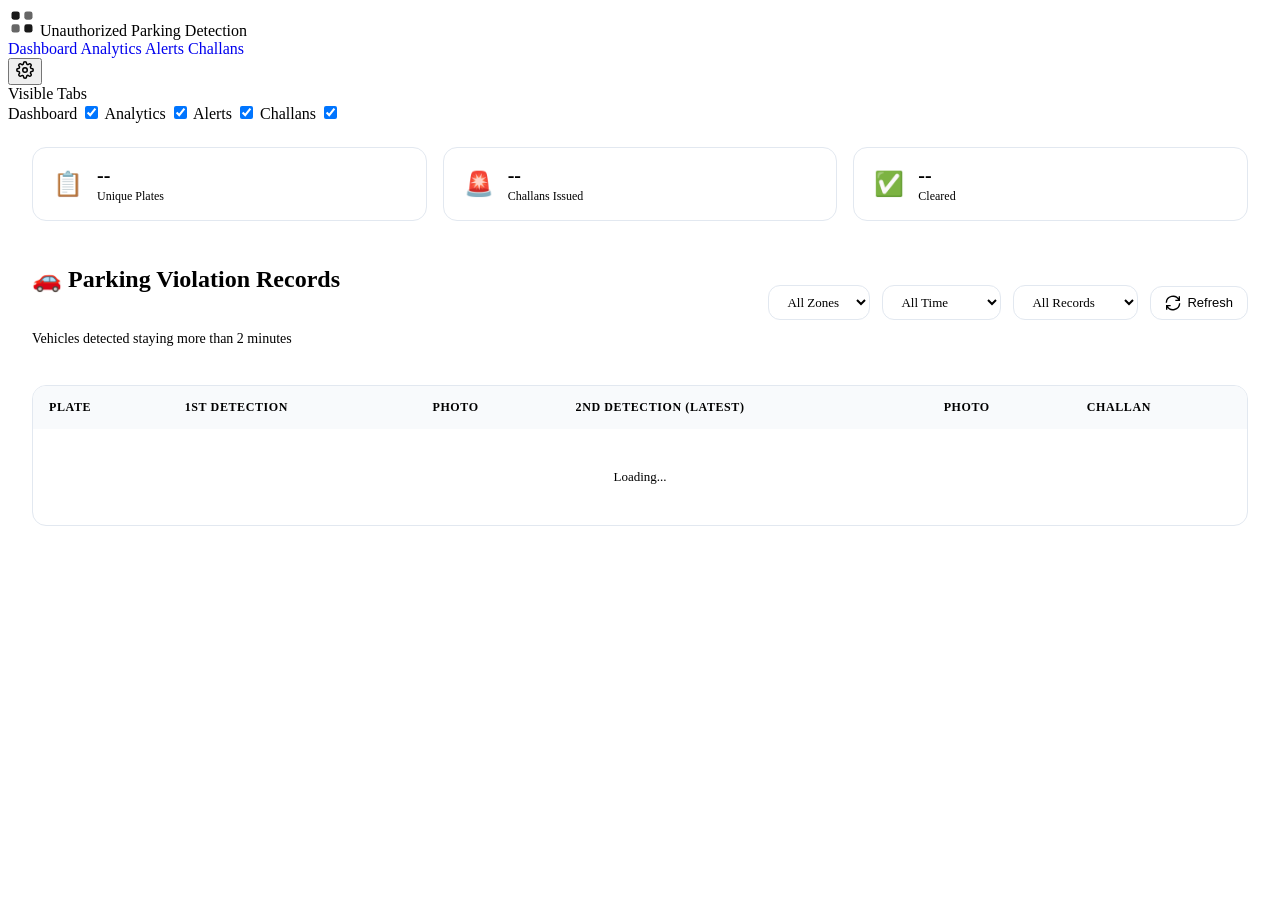
==== commit ca9be93a: "feat: production hardening, light admin dashboard, and deployment docs - Security: XSS escaping on a" ====
--- a/webapp/static/challan.html
+++ b/webapp/static/challan.html
@@ -3,7 +3,7 @@
   <head>
     <meta charset="utf-8" />
     <meta name="viewport" content="width=device-width, initial-scale=1" />
-    <title>Challan Dashboard — Parking Vision</title>
+    <title>Challan Dashboard — Unauthorized Parking Detection</title>
     <link rel="stylesheet" href="/static/styles.css" />
     <link rel="preconnect" href="https://fonts.googleapis.com">
     <link rel="preconnect" href="https://fonts.gstatic.com" crossorigin>
@@ -22,19 +22,21 @@
 
       .challan-controls { display: flex; gap: 12px; align-items: center; }
       .challan-filter {
-        padding: 8px 14px; border-radius: 8px;
-        background: var(--panel); border: 1px solid var(--border);
+        padding: 8px 14px; border-radius: 12px;
+        background: #ffffff; border: 1px solid #e2e8f0;
         color: var(--text); font-family: inherit; font-size: 0.8125rem; cursor: pointer;
-      }
-      .challan-filter:hover { border-color: var(--accent); }
+        box-shadow: var(--neu-raised-xs);
+      }
+      .challan-filter:hover { border-color: var(--accent); box-shadow: 0 1px 3px rgba(99, 102, 241, 0.15); }
       .refresh-btn {
         display: flex; align-items: center; gap: 6px;
-        padding: 8px 14px; border-radius: 8px;
-        background: var(--panel); border: 1px solid var(--border);
+        padding: 8px 14px; border-radius: 12px;
+        background: #ffffff; border: 1px solid #e2e8f0;
         color: var(--text-secondary); font-size: 0.8125rem;
         cursor: pointer; transition: all 0.2s;
-      }
-      .refresh-btn:hover { border-color: var(--accent); color: var(--text); }
+        box-shadow: var(--neu-raised-xs);
+      }
+      .refresh-btn:hover { border-color: var(--accent); box-shadow: 0 1px 3px rgba(99, 102, 241, 0.15); color: var(--text); }
 
       .back-link {
         display: inline-flex; align-items: center; gap: 6px;
@@ -49,8 +51,9 @@
         gap: 16px; margin-bottom: 24px;
       }
       .challan-stat {
-        background: var(--panel); border: 1px solid var(--border); border-radius: 12px;
+        background: #ffffff; border: 1px solid #e2e8f0; border-radius: 14px;
         padding: 16px 20px; display: flex; align-items: center; gap: 14px;
+        box-shadow: var(--neu-raised);
       }
       .challan-stat-icon { font-size: 1.5rem; }
       .challan-stat-value { font-size: 1.25rem; font-weight: 700; color: var(--text); }
@@ -58,8 +61,9 @@
 
       /* Table */
       .challan-table-wrap {
-        background: var(--panel); border: 1px solid var(--border);
-        border-radius: 12px; overflow: hidden;
+        background: #ffffff; border: 1px solid #e2e8f0;
+        border-radius: 14px; overflow: hidden;
+        box-shadow: var(--neu-raised);
       }
       .challan-table {
         width: 100%; border-collapse: collapse; font-size: 0.8125rem;
@@ -67,7 +71,7 @@
       .challan-table th {
         text-align: left; padding: 14px 16px; font-weight: 600; font-size: 0.75rem;
         color: var(--muted); text-transform: uppercase; letter-spacing: 0.05em;
-        border-bottom: 1px solid var(--border); background: rgba(26, 31, 53, 0.6);
+        border-bottom: 1px solid var(--border); background: #f8fafc;
         position: sticky; top: 0;
       }
       .challan-table td {
@@ -81,8 +85,8 @@
         display: inline-block; padding: 4px 10px; border-radius: 6px;
         font-weight: 600; font-family: 'Courier New', monospace; font-size: 0.875rem;
         letter-spacing: 0.08em;
-        background: rgba(99, 102, 241, 0.15); color: var(--accent-bright);
-        border: 1px solid rgba(99, 102, 241, 0.3);
+        background: rgba(99, 102, 241, 0.08); color: #6366f1;
+        border: 1px solid rgba(99, 102, 241, 0.2);
       }
 
       .challan-badge {
@@ -90,12 +94,12 @@
         padding: 4px 10px; border-radius: 6px; font-weight: 600; font-size: 0.75rem;
       }
       .challan-badge.yes {
-        background: rgba(239, 68, 68, 0.15); color: #f87171;
-        border: 1px solid rgba(239, 68, 68, 0.3);
+        background: rgba(239, 68, 68, 0.08); color: #dc2626;
+        border: 1px solid rgba(239, 68, 68, 0.2);
       }
       .challan-badge.no {
-        background: rgba(16, 185, 129, 0.15); color: #34d399;
-        border: 1px solid rgba(16, 185, 129, 0.3);
+        background: rgba(34, 197, 94, 0.08); color: #16a34a;
+        border: 1px solid rgba(34, 197, 94, 0.2);
       }
 
       .thumb {
@@ -107,9 +111,23 @@
 
       .no-thumb {
         width: 80px; height: 56px; border-radius: 6px;
-        background: rgba(42, 51, 80, 0.6); border: 1px solid var(--border);
+        background: #f1f5f9; border: 1px solid var(--border);
         display: flex; align-items: center; justify-content: center;
         color: var(--muted); font-size: 0.65rem;
+      }
+
+      .thumb-load-btn {
+        width: 80px; height: 56px; border-radius: 6px;
+        border: 1px dashed var(--border);
+        background: #f1f5f9;
+        color: var(--muted);
+        font-size: 0.68rem;
+        cursor: pointer;
+        transition: border-color 0.2s, color 0.2s;
+      }
+      .thumb-load-btn:hover {
+        border-color: var(--accent);
+        color: var(--text);
       }
 
       .challan-empty {
@@ -123,7 +141,7 @@
       /* Lightbox */
       .lightbox {
         display: none; position: fixed; inset: 0; z-index: 1000;
-        background: rgba(0, 0, 0, 0.85); backdrop-filter: blur(8px);
+        background: rgba(0, 0, 0, 0.7); backdrop-filter: blur(8px);
         align-items: center; justify-content: center; cursor: pointer;
       }
       .lightbox.active { display: flex; }
@@ -155,7 +173,7 @@
             <rect x="3" y="14" width="7" height="7" rx="2" fill="currentColor" opacity="0.6"/>
             <rect x="14" y="14" width="7" height="7" rx="2" fill="currentColor" opacity="0.9"/>
           </svg>
-          Unauthorized Parking POC
+          Unauthorized Parking Detection
         </div>
         <div class="tab-bar">
           <a class="tab-btn" href="/" data-tab="dashboard" style="text-decoration:none;">Dashboard</a>
@@ -285,6 +303,12 @@
     </div>
 
     <script>
+      function escapeHtml(str) {
+        const d = document.createElement('div');
+        d.textContent = str;
+        return d.innerHTML;
+      }
+
       function fmtTime(ts) {
         try {
           const d = new Date(ts);
@@ -297,6 +321,8 @@
         if (!path) return null;
         return path.split('/').pop().split('\\').pop();
       }
+
+      const INITIAL_IMAGE_ROWS = 5;
 
       function openLightbox(src) {
         document.getElementById('lightboxImg').src = src;
@@ -376,16 +402,29 @@
       }
 
       // ── Image HTML helpers ────────────────────────────────────────
-      function thumbHtml(path, alt) {
+      function thumbHtml(path, alt, shouldLoad) {
         const f = filenameFromPath(path);
         if (!f) return '<div class="no-thumb">No image</div>';
-        return `<img class="thumb" src="/snapshots/${f}" alt="${alt}" onclick="event.stopPropagation();openLightbox('/snapshots/${f}')" />`;
+        const src = `/snapshots/${escapeHtml(f)}`;
+        const safeAlt = escapeHtml(alt);
+        if (shouldLoad) {
+          return `<a href="${src}" target="_blank" rel="noopener noreferrer"><img class="thumb" src="${src}" alt="${safeAlt}" loading="lazy" /></a>`;
+        }
+        return `<button class="thumb-load-btn" type="button" data-src="${src}" data-alt="${safeAlt}" onclick="loadThumb(this)">Load image</button>`;
+      }
+
+      function loadThumb(btn) {
+        if (!btn) return;
+        const src = btn.dataset.src;
+        const alt = btn.dataset.alt || 'snapshot';
+        if (!src) return;
+        btn.outerHTML = `<a href="${src}" target="_blank" rel="noopener noreferrer"><img class="thumb" src="${src}" alt="${alt}" loading="lazy" /></a>`;
       }
 
       function platesChips(plates) {
         if (!plates || plates.length === 0) return '';
         return '<div class="second-plates-detail">' +
-          plates.map(p => `<span class="plate-badge-sm">${p}</span>`).join('') +
+          plates.map(p => `<span class="plate-badge-sm">${escapeHtml(p)}</span>`).join('') +
           '</div>';
       }
 
@@ -455,20 +494,21 @@
         updateStats(plateGroups);
 
         let html = '';
-        for (const g of plateGroups) {
+        plateGroups.forEach((g, index) => {
+          const shouldLoadImages = index < INITIAL_IMAGE_ROWS;
           const challanBadge = g.challan
             ? '<span class="challan-badge yes">🚨 YES</span>'
             : '<span class="challan-badge no">✅ NO</span>';
 
           html += `<tr>
-            <td><span class="plate-badge">${g.plate}</span></td>
+            <td><span class="plate-badge">${escapeHtml(g.plate)}</span></td>
             <td>${fmtTime(g.first_time)}</td>
-            <td>${thumbHtml(g.first_image, '1st detection')}</td>
+            <td>${thumbHtml(g.first_image, '1st detection', shouldLoadImages)}</td>
             <td>${fmtTime(g.second_time)}</td>
-            <td>${thumbHtml(g.second_image, '2nd detection')}</td>
+            <td>${thumbHtml(g.second_image, '2nd detection', shouldLoadImages)}</td>
             <td>${challanBadge}</td>
           </tr>`;
-        }
+        });
 
         tbody.innerHTML = html;
       }
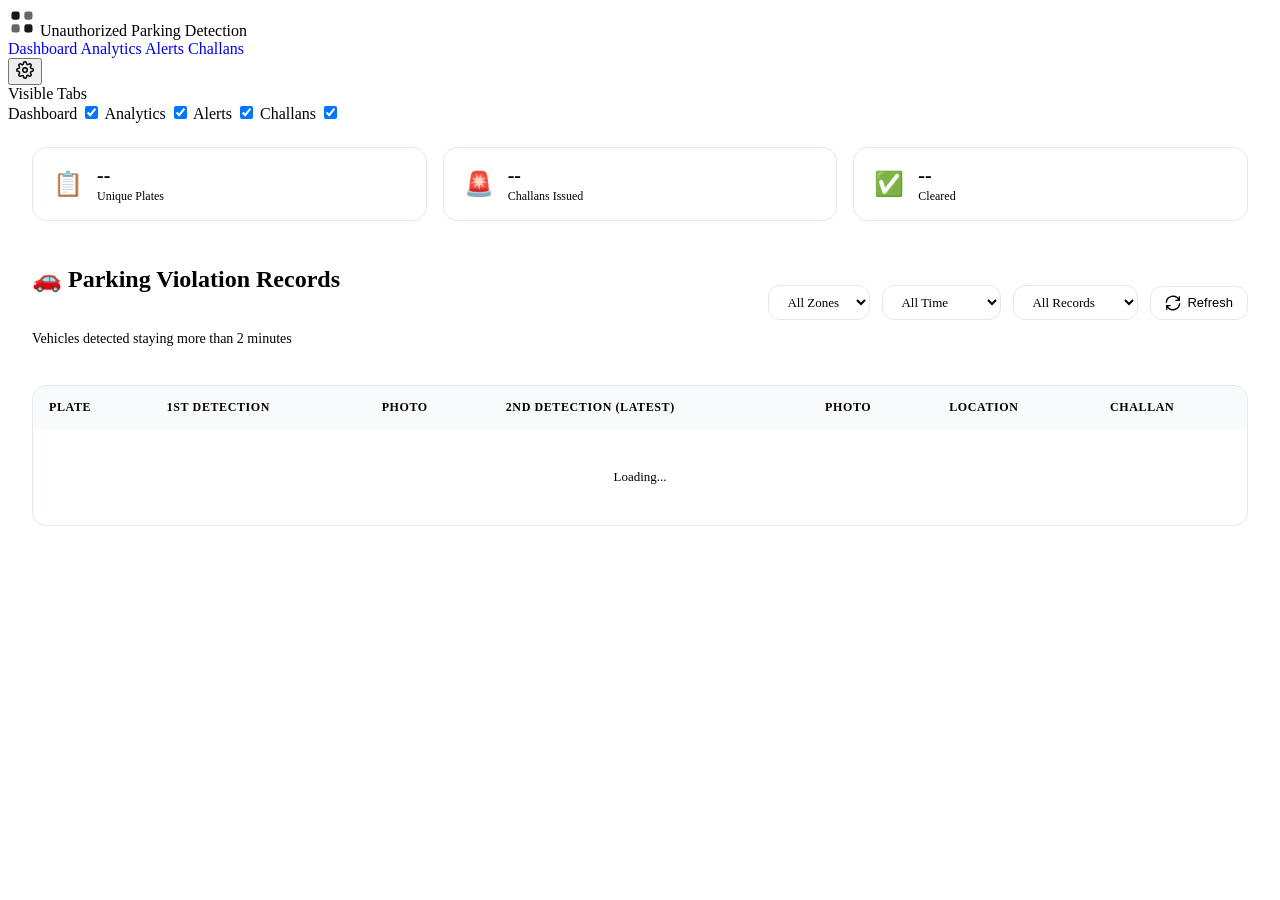
==== commit f94b5037: "feat: GPS coordinates in challans, two-server architecture docs, emulator improvements - Add lat/lng" ====
--- a/webapp/static/challan.html
+++ b/webapp/static/challan.html
@@ -101,6 +101,11 @@
         background: rgba(34, 197, 94, 0.08); color: #16a34a;
         border: 1px solid rgba(34, 197, 94, 0.2);
       }
+
+      .location-link {
+        color: var(--accent); text-decoration: none; font-size: 0.82em;
+      }
+      .location-link:hover { text-decoration: underline; }
 
       .thumb {
         width: 80px; height: 56px; object-fit: cover; border-radius: 6px;
@@ -279,11 +284,12 @@
               <th>Photo</th>
               <th>2nd Detection (Latest)</th>
               <th>Photo</th>
+              <th>Location</th>
               <th>Challan</th>
             </tr>
           </thead>
           <tbody id="challanBody">
-            <tr><td colspan="6" style="text-align:center;color:var(--muted);padding:40px;">Loading...</td></tr>
+            <tr><td colspan="7" style="text-align:center;color:var(--muted);padding:40px;">Loading...</td></tr>
           </tbody>
         </table>
       </div>
@@ -449,6 +455,8 @@
               second_time: r.second_time,
               second_image: r.second_image,
               challan: !!r.challan,
+              lat: r.lat,
+              lng: r.lng,
               slots: new Set([r.slot_name || '—']),
             });
           } else {
@@ -500,12 +508,17 @@
             ? '<span class="challan-badge yes">🚨 YES</span>'
             : '<span class="challan-badge no">✅ NO</span>';
 
+          const locationHtml = (g.lat != null && g.lng != null)
+            ? `<a href="https://www.google.com/maps?q=${g.lat},${g.lng}" target="_blank" rel="noopener noreferrer" class="location-link" title="Open in Google Maps">${g.lat.toFixed(5)}, ${g.lng.toFixed(5)}</a>`
+            : '—';
+
           html += `<tr>
             <td><span class="plate-badge">${escapeHtml(g.plate)}</span></td>
             <td>${fmtTime(g.first_time)}</td>
             <td>${thumbHtml(g.first_image, '1st detection', shouldLoadImages)}</td>
             <td>${fmtTime(g.second_time)}</td>
             <td>${thumbHtml(g.second_image, '2nd detection', shouldLoadImages)}</td>
+            <td>${locationHtml}</td>
             <td>${challanBadge}</td>
           </tr>`;
         });
